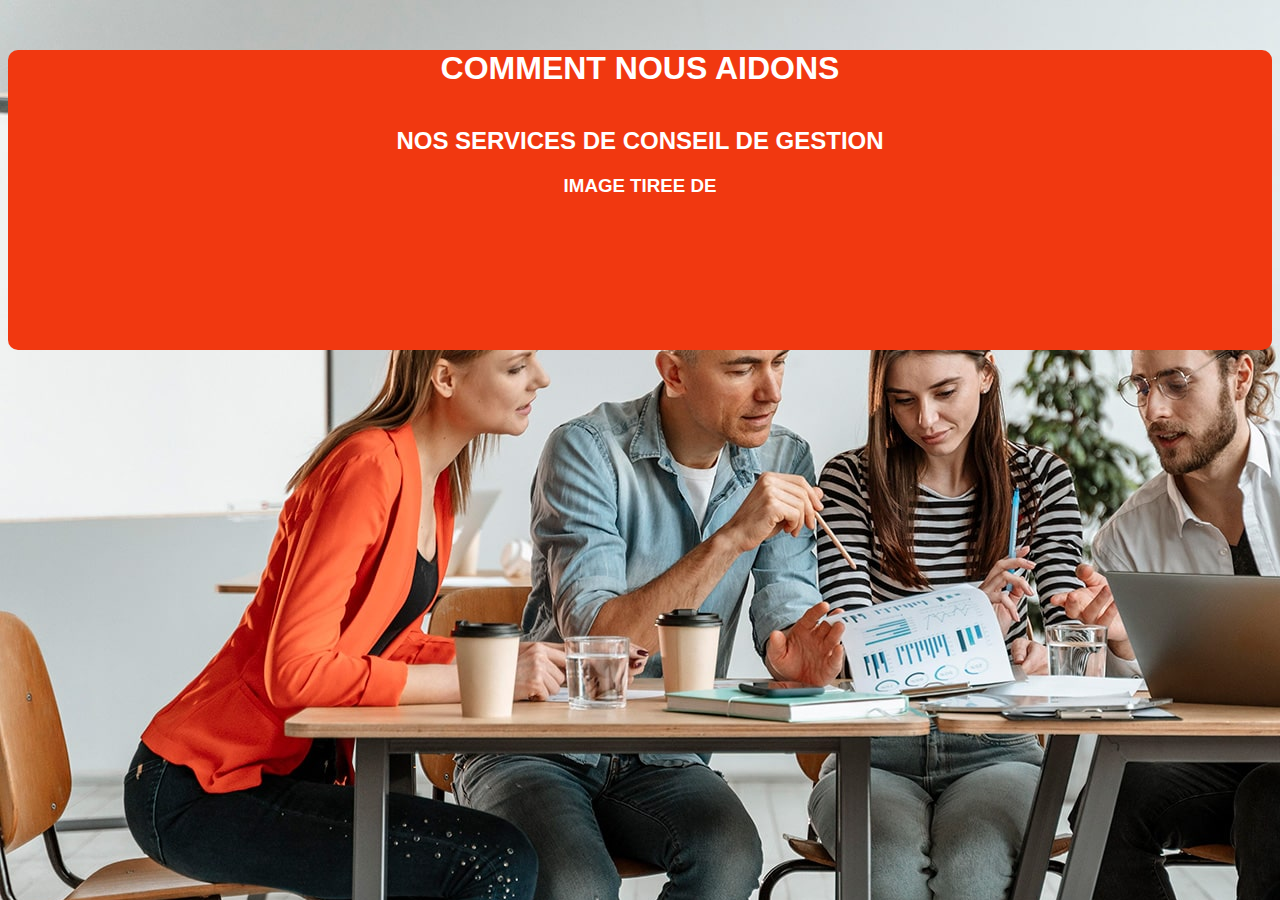
==== docs/index.html @ 7121d605 "update" ====
<!DOCTYPE html>
<html>
<head>
    <meta charset="UTF-8">
    <link rel="stylesheet" type="text/css" href="./assets/css/main.css">
    <title>Conseil de Gestion</title>
</head>
<body>
    
        <div id="zone1">
        <div>
            <h1>COMMENT NOUS AIDONS</h1>
            <h2>NOS SERVICES DE CONSEIL DE GESTION</h2>
            <h3>IMAGE TIREE DE </h3>
        </div> 
    </div>

</body>
</html>
---- docs/assets/css/main.css ----
body {
    font-family: 'Arial', sans-serif;
    background-image: url("../images/df-min.jpg");
}

#zone1 {
    margin-top: auto;
    margin-left: auto;
    margin-right: auto;
    height: 300px;
    position: relative;
    background-color: #F13810;
    border-radius: 10px;
}

h1 {
    text-align: center;
    color: white;
    margin-top: 50px;
}

h2 {
    text-align: center;
    color: white;
    margin-top: 40px;
}

h3 {
    text-align: center;
    color: white;
    margin-top: 10px;
}
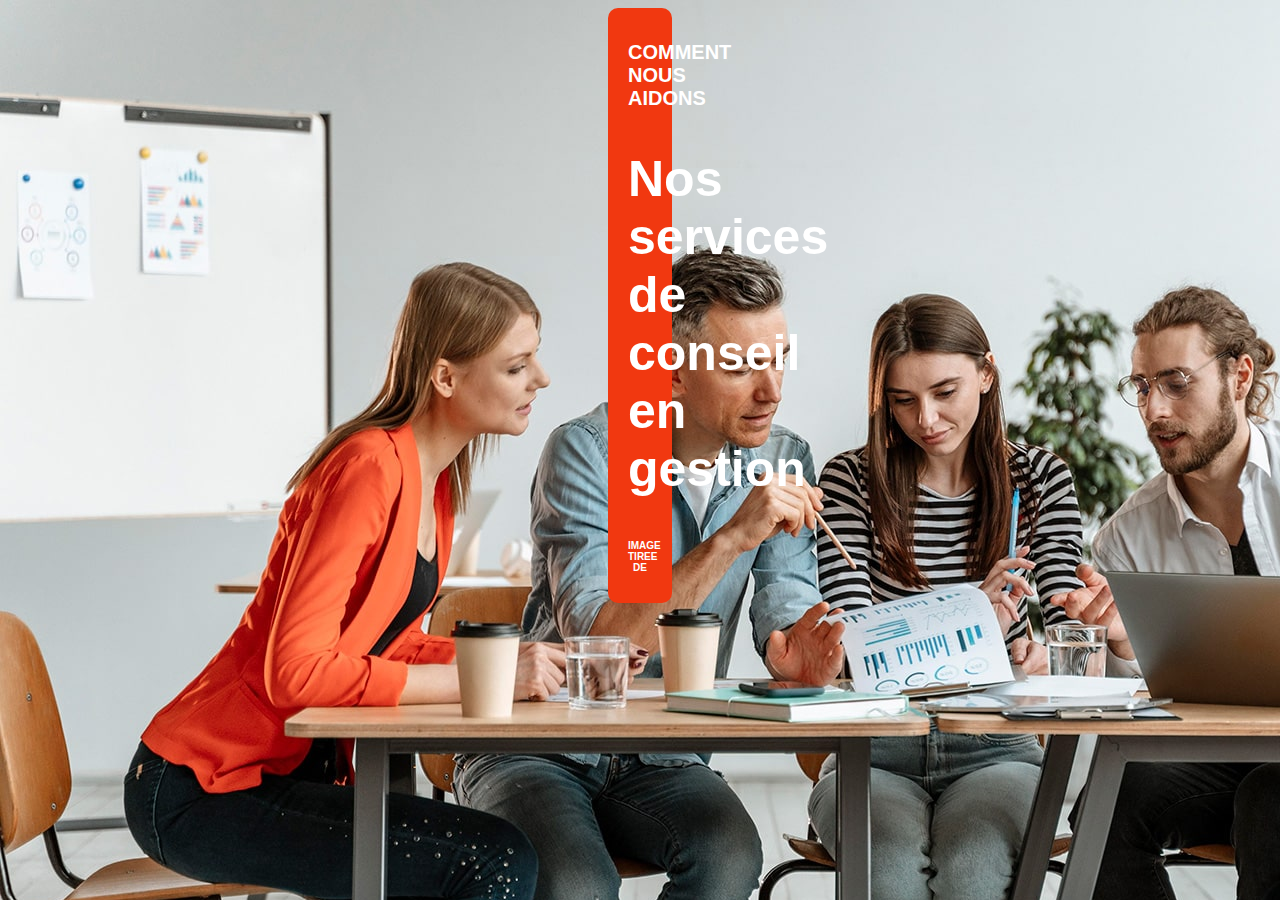
==== commit 9613f6d7: "update" ====
--- a/docs/index.html
+++ b/docs/index.html
@@ -8,11 +8,9 @@
 <body>
     
         <div id="zone1">
-        <div>
             <h1>COMMENT NOUS AIDONS</h1>
-            <h2>NOS SERVICES DE CONSEIL DE GESTION</h2>
+            <h2>Nos services de conseil<br>en gestion</h2>
             <h3>IMAGE TIREE DE </h3>
-        </div> 
     </div>
 
 </body>
--- a/docs/assets/css/main.css
+++ b/docs/assets/css/main.css
@@ -5,28 +5,30 @@
 
 #zone1 {
     margin-top: auto;
-    margin-left: auto;
-    margin-right: auto;
-    height: 300px;
+    margin-left: 600px;
+    margin-right: 600px;
     position: relative;
     background-color: #F13810;
     border-radius: 10px;
+    padding: 20px;
 }
 
 h1 {
     text-align: center;
     color: white;
-    margin-top: 50px;
+    font-size: 20px;
 }
 
 h2 {
     text-align: center;
     color: white;
     margin-top: 40px;
+    font-size: 50px;
 }
 
 h3 {
     text-align: center;
     color: white;
     margin-top: 10px;
+    font-size: 10px;
 }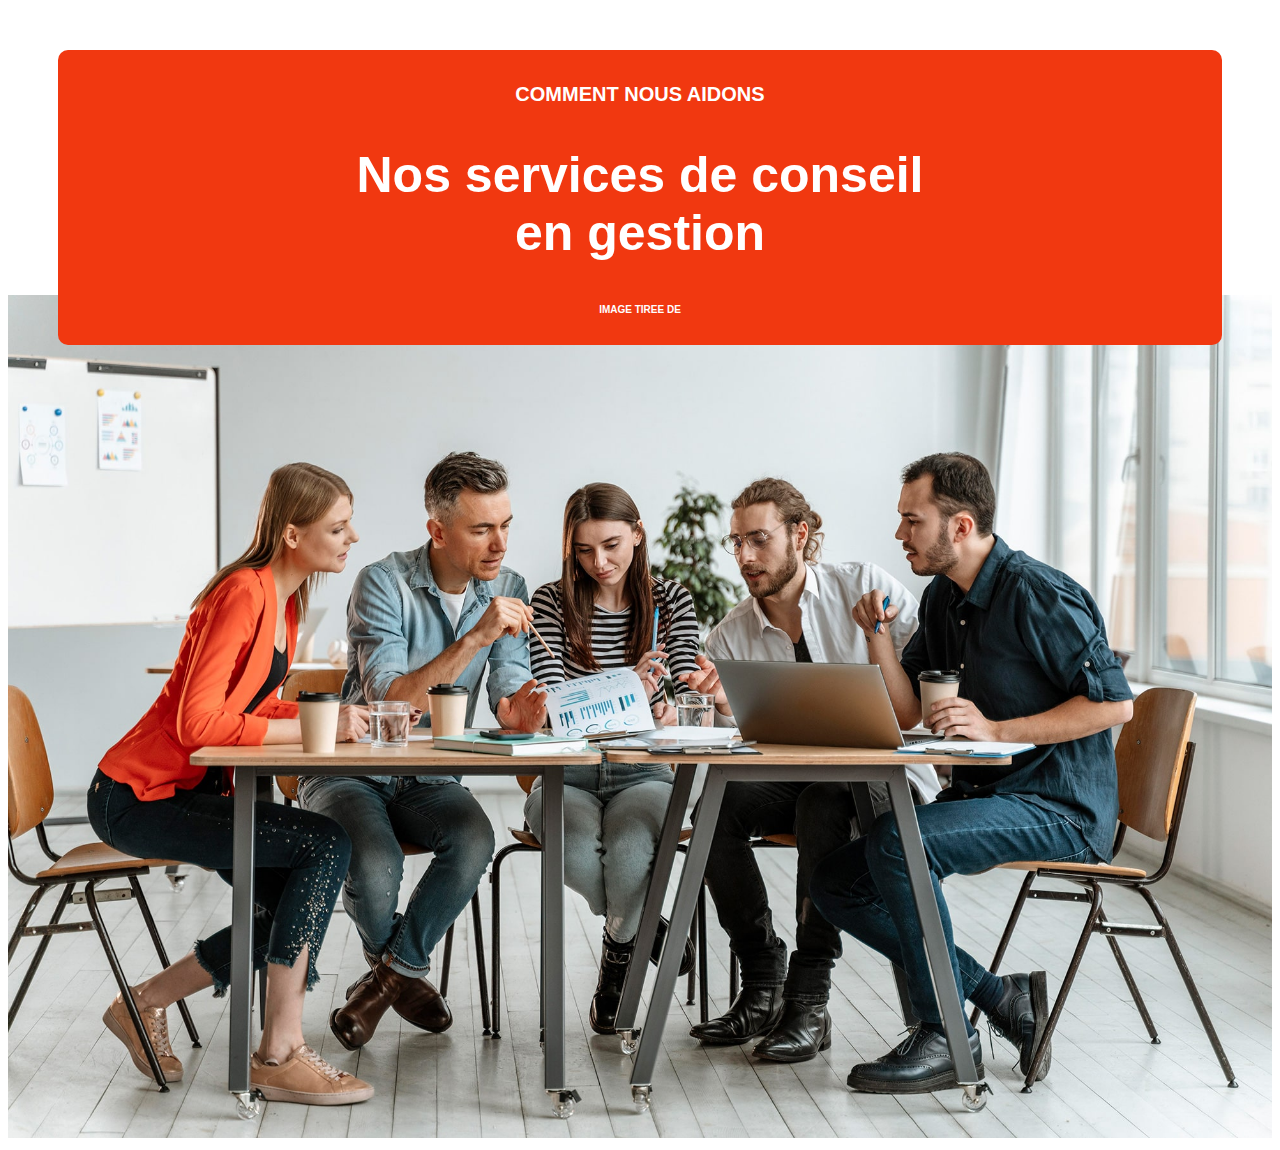
==== commit 36ffe998: "update" ====
--- a/docs/index.html
+++ b/docs/index.html
@@ -6,12 +6,15 @@
     <title>Conseil de Gestion</title>
 </head>
 <body>
-    
+
         <div id="zone1">
+
             <h1>COMMENT NOUS AIDONS</h1>
             <h2>Nos services de conseil<br>en gestion</h2>
             <h3>IMAGE TIREE DE </h3>
     </div>
 
+    <img src="./assets/images/df-min.jpg">
+    
 </body>
 </html>
--- a/docs/assets/css/main.css
+++ b/docs/assets/css/main.css
@@ -1,16 +1,21 @@
 body {
     font-family: 'Arial', sans-serif;
-    background-image: url("../images/df-min.jpg");
 }
 
+img {
+    width: 100%;
+    height: auto;
+}
 #zone1 {
     margin-top: auto;
-    margin-left: 600px;
-    margin-right: 600px;
+    margin-left: 50px;
+    margin-right: 50px;
     position: relative;
     background-color: #F13810;
     border-radius: 10px;
     padding: 20px;
+    margin-top: 50px;
+    margin-bottom: -50px;
 }
 
 h1 {
